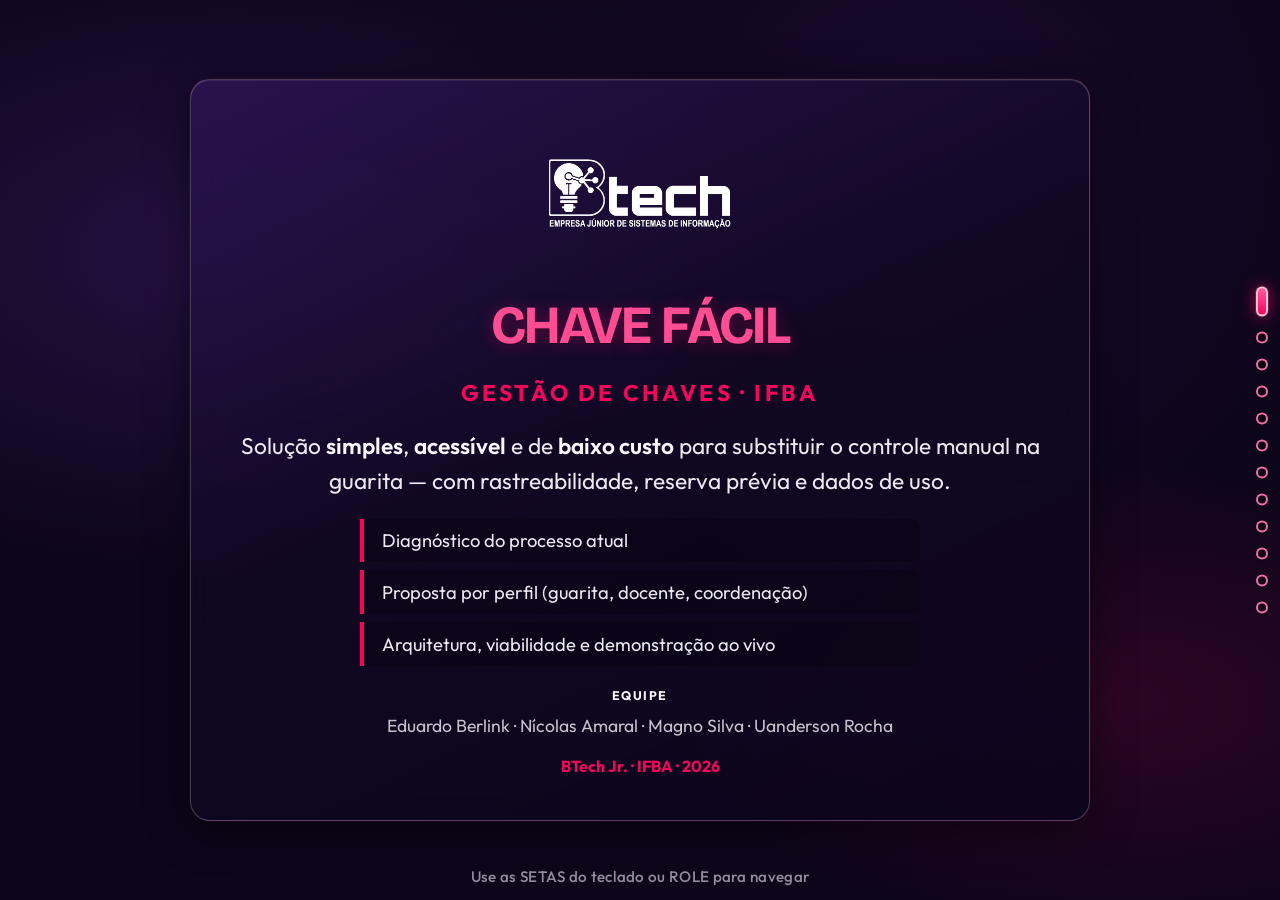
==== chave-facil.html @ 8fffbd40 "Add .gitignore, create chave-facil.html for key management presentation, and update index.html title" ====
<!DOCTYPE html>
<html lang="pt-BR">

<head>
    <meta charset="UTF-8">
    <meta name="viewport" content="width=device-width, initial-scale=1.0">
    <title>Chave Fácil | IFBA — Gestão de Chaves</title>
    <link rel="preconnect" href="https://fonts.googleapis.com">
    <link rel="preconnect" href="https://fonts.gstatic.com" crossorigin>
    <link
        href="https://fonts.googleapis.com/css2?family=Bricolage+Grotesque:wght@500;600;700;800&family=Outfit:wght@400;500;600;700&display=swap"
        rel="stylesheet">
    <link rel="stylesheet" href="styles.css">
</head>

<body class="deck-present">

    <div class="bg-glow"></div>

    <div class="nav-dots-main" id="mainNav" data-autodots="true"></div>

    <div class="main-slider" id="mainSlider">

        <!-- 1 CAPA -->
        <section class="main-slide active">
            <div class="content-box" style="text-align: center;">
                <img src="images/BTech_LOGOPNG.png" alt="BTech Jr.">
                <h1>Chave Fácil</h1>
                <p class="slide-lead"
                    style="font-weight: 700; letter-spacing: 0.14em; text-transform: uppercase; color: var(--primary); margin-top: 4px; margin-bottom: 18px;">
                    Gestão de Chaves · IFBA</p>
                <p class="slide-lead">Solução <strong>simples</strong>, <strong>acessível</strong> e de <strong>baixo
                        custo</strong> para substituir o controle manual na guarita — com rastreabilidade, reserva
                    prévia e dados de uso.</p>
                <ul class="campaign-pillars" style="max-width: 560px; margin-left: auto; margin-right: auto;">
                    <li>Diagnóstico do processo atual</li>
                    <li>Proposta por perfil (guarita, docente, coordenação)</li>
                    <li>Arquitetura, viabilidade e demonstração ao vivo</li>
                </ul>
                <div class="team-credits" style="max-width: 520px; margin: 20px auto 0;">
                    <strong>Equipe</strong>
                    Eduardo Berlink · Nícolas Amaral · Magno Silva · Uanderson Rocha
                </div>
                <div style="margin-top: 16px; color: var(--primary); font-weight: bold;">BTech Jr. · IFBA · 2026</div>
            </div>
        </section>

        <!-- 2 CENÁRIO -->
        <section class="main-slide">
            <div class="content-box content-box--wide">
                <h2>Cenário</h2>
                <p class="slide-lead" style="text-align: center;">O IFBA possui <strong>152 ambientes</strong> (102
                    salas de aula, 40 laboratórios, 10 salas de reunião). O controle de chaves é feito em
                    <strong>caderno na guarita</strong>.</p>
                <div class="grid-cards">
                    <div class="tech-card">
                        <span class="label">Na retirada</span>
                        <p>Nome, matrícula, sala, data/horário e assinatura.</p>
                    </div>
                    <div class="tech-card">
                        <span class="label">Na devolução</span>
                        <p>Registro manual do horário novamente.</p>
                    </div>
                    <div class="tech-card">
                        <span class="label">O que precisa resolver</span>
                        <p><strong>Rastreabilidade</strong> · <strong>visibilidade</strong> remota ·
                            <strong>reserva</strong> prévia · <strong>histórico</strong> de uso.</p>
                    </div>
                    <div class="tech-card">
                        <span class="label">Premissas do projeto</span>
                        <p>Baixo orçamento, tecnologia simples de manter e operação acessível para todos os perfis.</p>
                    </div>
                </div>
            </div>
        </section>

        <!-- 3 PERSONAS -->
        <section class="main-slide">
            <div class="content-box content-box--wide">
                <h2>Quem usa o processo hoje</h2>
                <p class="slide-lead" style="text-align: center;">A solução precisa funcionar na prática para cada
                    perfil de usuário.</p>
                <div class="grid-cards">
                    <div class="tech-card">
                        <span class="label">João · Porteiro (54)</span>
                        <p>Celular só para WhatsApp e funções simples. Troca de turno sem visão de quem retirou chave.
                            <strong>Interface tem que ser óbvia.</strong></p>
                    </div>
                    <div class="tech-card">
                        <span class="label">Ana · Professora (41)</span>
                        <p>Já perdeu aula por laboratório trancado. Não consegue ver disponibilidade nem quem está com a
                            sala.</p>
                    </div>
                    <div class="tech-card">
                        <span class="label">Lucas · Representante (22)</span>
                        <p>Reserva sala de reunião toda semana sem processo formal — depende de comunicação informal.
                        </p>
                    </div>
                    <div class="tech-card">
                        <span class="label">Maria · Coordenadora (48)</span>
                        <p>Reclamações de perda de chave e conflitos. Sem dados de demanda, ociosidade ou horários de
                            pico.</p>
                    </div>
                </div>
            </div>
        </section>

        <!-- 4 PROBLEMAS -->
        <section class="main-slide">
            <div class="content-box content-box--wide">
                <h2>Análise do problema</h2>
                <p class="slide-lead" style="text-align: center;">O controle manual gera falhas operacionais e impede
                    gestão baseada em dados.</p>
                <ul class="campaign-pillars">
                    <li><strong>Perda de informações</strong> e rasuras no caderno</li>
                    <li><strong>Dificuldade</strong> para localizar responsáveis</li>
                    <li><strong>Sem controle</strong> da disponibilidade das salas em tempo real</li>
                    <li><strong>Sem histórico</strong> organizado para auditoria ou coordenação</li>
                    <li>Impossível checar sala <strong>sem ir à guarita</strong></li>
                    <li>Sem visão de <strong>horários de maior demanda</strong> nem salas ociosas</li>
                </ul>
            </div>
        </section>

        <!-- 5 IMPEDIMENTOS + RESERVA -->
        <section class="main-slide">
            <div class="content-box content-box--wide">
                <h2>Impedimentos e regras de reserva</h2>
                <div class="grid-cards">
                    <div class="tech-card">
                        <span class="label">Impedimentos</span>
                        <p><strong>Porteiro:</strong> celular básico — evitar fluxo
                            complexo.<br><strong>Orçamento:</strong> solução de baixo custo (infraestrutura gratuita na
                            fase inicial).</p>
                    </div>
                    <div class="tech-card">
                        <span class="label">Na reserva, checar</span>
                        <p>Disponibilidade da sala no horário solicitado.</p>
                        <p>Com quem esteve a chave no <strong>último horário reservado</strong> naquela sala.</p>
                    </div>
                    <div class="tech-card">
                        <span class="label">Cadastro único</span>
                        <p>Nome + cargo (aluno, professor, coordenador, porteiro) + identificador: matrícula, SIAPE ou
                            CPF.</p>
                    </div>
                    <div class="tech-card">
                        <span class="label">Anti no-show</span>
                        <p>Tempo limite de atraso: reserva expira se a chave não for retirada no prazo.</p>
                    </div>
                </div>
            </div>
        </section>

        <!-- 6 FLUXOGRAMA ATUAL -->
        <section class="main-slide">
            <div class="content-box content-box--wide">
                <h2>Fluxograma — processo atual</h2>
                <p class="slide-lead" style="text-align: center;">Fluxo manual na guarita (caderno + assinatura).</p>
                <div class="flowchart-frame flowchart-scroll">
                    <img class="flowchart-img" src="images/fluxograma-atual.png"
                        alt="Fluxograma do processo atual de controle de chaves">
                </div>
            </div>
        </section>

        <!-- 7 PROPOSTA GERAL -->
        <section class="main-slide">
            <div class="content-box content-box--wide">
                <h2>Proposta de solução</h2>
                <p class="slide-lead" style="text-align: center;">Sistema web com telas separadas por perfil — na
                    guarita, fluxo de <strong>busca + toque</strong>, pensado para o dia a dia do porteiro.</p>
                <div class="script-list">
                    <div class="script-step"><strong>Porteiro</strong> Duas telas: “Chaves para entregar” e “Chaves para
                        receber”. Lista com sala · nome · identificador. Pesquisa, toque no nome, botão grande
                        <em>Entregar</em> ou <em>Receber</em> chave.</div>
                    <div class="script-step"><strong>Aluno / Professor</strong> Painel público (livre/ocupado) +
                        formulário de reserva (data, horário, sala).</div>
                    <div class="script-step"><strong>Coordenador</strong> Dashboard: demanda por sala, ociosidade,
                        histórico de reservas e horários de pico.</div>
                </div>
            </div>
        </section>

        <!-- 8 INTERFACES -->
        <section class="main-slide">
            <div class="content-box content-box--wide">
                <h2>Interfaces por perfil</h2>
                <div class="grid-cards">
                    <div class="tech-card">
                        <span class="label">Guarita</span>
                        <p>Fonte ampliada, botões grandes, mobile-first. Fluxo em 2 toques: buscar → confirmar
                            entrega/devolução.</p>
                    </div>
                    <div class="tech-card">
                        <span class="label">Docente / Aluno</span>
                        <p>Status da chave antes de ir ao campus. Reserva com validação de conflito de horário.</p>
                    </div>
                    <div class="tech-card">
                        <span class="label">Coordenação</span>
                        <p>Gráficos de salas mais demandadas, ociosas e janelas de maior uso — apoio à gestão de
                            espaços.</p>
                    </div>
                    <div class="tech-card">
                        <span class="label">Evoluções futuras</span>
                        <p>QR Code em cada porta com status da sala · alertas de devolução · painel em TV na guarita ·
                            relatórios exportáveis.</p>
                    </div>
                </div>
            </div>
        </section>

        <!-- 9 FLUXOGRAMA PROPOSTO -->
        <section class="main-slide">
            <div class="content-box content-box--wide">
                <h2>Fluxograma — processo proposto</h2>
                <p class="slide-lead" style="text-align: center;">Reserva → retirada na guarita → uso → devolução →
                    histórico e relatórios.</p>
                <div class="flowchart-frame flowchart-scroll">
                    <img class="flowchart-img" src="images/fluxograma-reserva.png"
                        alt="Fluxograma do fluxo de reserva e devolução de chaves">
                </div>
            </div>
        </section>

        <!-- 10 ADR -->
        <section class="main-slide">
            <div class="content-box content-box--wide">
                <h2>Decisões técnicas (ADR)</h2>
                <p class="slide-lead" style="text-align: center;">Tecnologias escolhidas <strong>para o
                        sistema</strong>: manutenção simples, baixo custo operacional e uma única aplicação para todos
                    os perfis.</p>
                <table class="stack-table">
                    <thead>
                        <tr>
                            <th>Camada</th>
                            <th>Tecnologia</th>
                            <th>Por quê</th>
                        </tr>
                    </thead>
                    <tbody>
                        <tr>
                            <td>App</td>
                            <td>Next.js 15 + React</td>
                            <td>Uma app: painel, guarita e dashboard</td>
                        </tr>
                        <tr>
                            <td>UI</td>
                            <td>Tailwind + shadcn</td>
                            <td>Mobile-first, botões grandes</td>
                        </tr>
                        <tr>
                            <td>Backend</td>
                            <td>Server Actions</td>
                            <td>Menos código que REST separada</td>
                        </tr>
                        <tr>
                            <td>Banco</td>
                            <td>PostgreSQL + Prisma</td>
                            <td>Reservas, histórico e SQL</td>
                        </tr>
                        <tr>
                            <td>Deploy</td>
                            <td>Vercel + Neon</td>
                            <td>Free tier no início</td>
                        </tr>
                    </tbody>
                </table>
                <h3 style="margin-top: 1rem;">Melhorias futuras sugeridas</h3>
                <ul class="campaign-pillars" style="margin-top: 8px;">
                    <li><strong>QR Code em cada porta</strong> — link direto para o status da chave daquela sala
                        (livre/ocupado)</li>
                    <li><strong>Notificações</strong> — lembrete de devolução e confirmação de reserva</li>
                    <li><strong>Painel na guarita</strong> — TV com visão geral das chaves em tempo real</li>
                    <li><strong>Integração institucional</strong> — login único (SSO) e exportação de relatórios</li>
                </ul>
            </div>
        </section>

        <!-- 11 VIABILIDADE + DEMONSTRAÇÃO -->
        <section class="main-slide">
            <div class="content-box content-box--wide content-box--viability">
                <h2>Viabilidade e demonstração</h2>
                <div class="viability-board">
                    <p class="slide-lead viability-board__subtitle">A proposta é viável na prática — e já existe um
                        <strong>protótipo funcional</strong> para comprovar isso ao vivo.</p>
                    <div class="viability-board__content">
                        <div class="viability-kpi-grid">
                            <div class="viability-kpi-grid__top">
                                <div class="tech-card">
                                    <span class="label">Técnica</span>
                                    <p><strong>Alta</strong> — stack web consolidada pela equipe.</p>
                                </div>
                                <div class="tech-card">
                                    <span class="label">Econômica</span>
                                    <p><strong>Alta</strong> — R$ 0 na fase inicial (hospedagem gratuita).</p>
                                </div>
                                <div class="tech-card">
                                    <span class="label">Operacional</span>
                                    <p><strong>Média</strong> — treinamento do porteiro em 1–2 horas.</p>
                                </div>
                            </div>
                            <div class="tech-card tech-card--full">
                                <span class="label">Prazo de implantação</span>
                                <p><strong>3–4 semanas</strong> para o sistema completo. Piloto em 6 salas, depois
                                    expansão para 152.</p>
                            </div>
                        </div>
                        <p class="slide-lead viability-board__usage">Uso estimado no campus: ~500–2.000 acessos/dia ·
                            pico de 30–80 pessoas entre aulas. Infraestrutura gratuita tende a atender o campus por
                            <strong>6–18 meses</strong> antes de qualquer custo.</p>
                    </div>
                    <div class="viability-board__qr">
                        <p class="viability-board__qr-label">Experimente agora</p>
                        <a class="qr-card qr-card--compact" href="https://chave-facil.vercel.app/" target="_blank"
                            rel="noopener noreferrer" aria-label="Abrir chave-facil.vercel.app">
                            <img src="images/qrcode_chave-facil.vercel.app.png" alt="QR Code chave-facil.vercel.app">
                            <p>chave-facil.vercel.app</p>
                        </a>
                    </div>
                    <div class="viability-board__mvp" aria-label="Demonstração do protótipo no celular">
                        <div class="iphone-16 iphone-16--viability">
                            <div class="iphone-16__screen">
                                <video class="mvp-video" src="images/preview_mvp.mp4" autoplay muted loop playsinline
                                    preload="auto" aria-label="Preview do sistema Chave Fácil"></video>
                            </div>
                        </div>
                    </div>
                </div>
            </div>
        </section>

        <!-- 12 FECHAMENTO -->
        <section class="main-slide">
            <div class="content-box content-box--wide" style="text-align: center;">
                <h2>Conclusão</h2>
                <p class="slide-lead" style="max-width: 720px; margin-left: auto; margin-right: auto;">O <strong>Chave
                        Fácil</strong> substitui o caderno por um fluxo digital simples: o porteiro opera em segundos,
                    docentes reservam com antecedência e a coordenação passa a decidir com dados — sem depender de
                    processos manuais.</p>
                <div class="grid-cards" style="margin-top: 8px; text-align: left;">
                    <div class="tech-card">
                        <span class="label">Resultado esperado</span>
                        <p>Rastreabilidade total das chaves · consulta remota de disponibilidade · menos conflitos de
                            uso · histórico para gestão de espaços · redução de perdas e atrasos em aulas.</p>
                    </div>
                    <div class="tech-card">
                        <span class="label">Próximos passos</span>
                        <p>Expiração automática de reservas atrasadas · cadastro das 152 salas · piloto em 6 ambientes ·
                            notificações e QR nas portas (fase 2).</p>
                    </div>
                </div>
                <div class="thanks-block">
                    <p>Obrigado pela atenção!</p>
                </div>
                <div class="team-credits" style="margin-top: 1rem;">
                    <strong>Equipe BTech Jr.</strong>
                    Eduardo Berlink · Nícolas Amaral · Magno Silva · Uanderson Rocha
                </div>
                <div style="margin-top: 24px;">
                    <button type="button" class="btn-primary" onclick="goToMainSlide(0)">Voltar ao início</button>
                </div>
            </div>
        </section>

    </div>

    <div class="hint">Use as SETAS do teclado ou ROLE para navegar</div>

    <script src="main.js" defer></script>
</body>

</html>
---- styles.css ----
:root {
  --primary: #f2075d;
  --secondary: #bf0449;
  --dark-deep: #0d051a;
  --dark-surface: #230e40;
  --white: #ffffff;
  --gray: #262626;
  --accent-glow: rgba(242, 7, 93, 0.45);
  --heading-color: #ff4d94;
  --text-bright: #faf7ff;
  --text-body: rgba(250, 247, 255, 0.94);
  --text-muted: rgba(250, 247, 255, 0.78);
  --text-dim: rgba(230, 224, 245, 0.62);
  --border-subtle: rgba(255, 255, 255, 0.14);
  --border-strong: rgba(255, 255, 255, 0.22);
  --border-accent: rgba(242, 7, 93, 0.55);
  --surface-panel: rgba(18, 8, 36, 0.78);
  --surface-card: rgba(10, 4, 22, 0.58);
  --font-display: "Bricolage Grotesque", system-ui, sans-serif;
  --font-body: "Outfit", system-ui, sans-serif;
  --font-ui: system-ui, -apple-system, "Segoe UI", Roboto, sans-serif;
}

* {
  margin: 0;
  padding: 0;
  box-sizing: border-box;
}

html {
  height: 100%;
  overflow: hidden;
  -webkit-text-size-adjust: 100%;
  text-size-adjust: 100%;
}

body {
  font-family: var(--font-body);
  font-weight: 400;
  font-feature-settings:
    "kern" 1,
    "liga" 1;
  background-color: var(--dark-deep);
  color: var(--text-body);
  overflow: hidden;
  height: 100%;
  min-height: 100vh;
  min-height: 100dvh;
  overscroll-behavior-x: none;
}

/* --- Background Animado --- */
.bg-glow {
  position: fixed;
  top: 0;
  left: 0;
  width: 100%;
  height: 100%;
  background:
    radial-gradient(
      ellipse 90% 70% at 18% 28%,
      rgba(55, 26, 98, 0.55) 0%,
      transparent 52%
    ),
    radial-gradient(
      ellipse 75% 55% at 88% 78%,
      rgba(242, 7, 93, 0.14) 0%,
      transparent 48%
    ),
    radial-gradient(
      circle at 72% 18%,
      rgba(35, 14, 64, 0.5) 0%,
      transparent 38%
    ),
    var(--dark-deep);
  z-index: -1;
}

/* --- Estrutura do Slider Principal --- */
.main-slider {
  min-height: 100vh;
  min-height: 100dvh;
  height: auto;
  width: 100%;
  display: flex;
  align-items: stretch;
  transition: transform 0.8s cubic-bezier(0.85, 0, 0.15, 1);
  overscroll-behavior-x: contain;
}

.main-slide {
  flex: 0 0 100%;
  width: 100%;
  min-width: 100%;
  min-height: 100vh;
  min-height: 100dvh;
  max-height: 100vh;
  max-height: 100dvh;
  display: flex;
  align-items: flex-start;
  justify-content: center;
  padding: clamp(12px, 3.5vw, 40px);
  padding-top: max(clamp(12px, 3.5vw, 40px), env(safe-area-inset-top, 0px));
  padding-bottom: max(
    clamp(12px, 3.5vw, 40px),
    env(safe-area-inset-bottom, 0px)
  );
  padding-right: max(clamp(12px, 3.5vw, 40px), env(safe-area-inset-right, 0px));
  padding-left: max(clamp(12px, 3.5vw, 40px), env(safe-area-inset-left, 0px));
  position: relative;
  overflow-x: hidden;
  overflow-y: auto;
  -webkit-overflow-scrolling: touch;
}

/* --- Navegação (dots) --- */
.nav-dots-main {
  position: fixed;
  right: max(12px, env(safe-area-inset-right, 0px));
  top: 50%;
  transform: translateY(-50%);
  display: flex;
  flex-direction: column;
  gap: 15px;
  z-index: 100;
  pointer-events: none;
}

.nav-dots-main .dot-main {
  pointer-events: auto;
}

.dot-main {
  width: 12px;
  height: 12px;
  border: 2px solid rgba(255, 119, 176, 0.95);
  background: rgba(0, 0, 0, 0.35);
  border-radius: 50%;
  cursor: pointer;
  transition:
    transform 0.3s cubic-bezier(0.22, 1, 0.36, 1),
    box-shadow 0.3s ease,
    background 0.3s ease,
    border-color 0.3s ease,
    height 0.3s ease,
    border-radius 0.3s ease;
  box-shadow: 0 0 0 1px rgba(0, 0, 0, 0.4);
}

.dot-main:hover {
  transform: scale(1.2);
  border-color: rgba(255, 200, 220, 1);
  box-shadow: 0 0 14px rgba(242, 7, 93, 0.45);
}

.dot-main.active {
  background: linear-gradient(180deg, #ff5a9e 0%, var(--primary) 100%);
  border-color: rgba(255, 200, 220, 0.95);
  box-shadow:
    0 0 16px rgba(242, 7, 93, 0.75),
    0 0 0 1px rgba(255, 255, 255, 0.15);
  height: 30px;
  border-radius: 10px;
}

/* --- Estilização de Conteúdo --- */
.content-box {
  margin: auto;
  background: linear-gradient(
    155deg,
    rgba(42, 20, 82, 0.88) 0%,
    var(--surface-panel) 45%,
    rgba(12, 5, 28, 0.9) 100%
  );
  backdrop-filter: blur(14px);
  -webkit-backdrop-filter: blur(14px);
  padding: clamp(18px, 4vw, 40px);
  border-radius: clamp(14px, 2.5vw, 20px);
  border: 1px solid var(--border-strong);
  box-shadow:
    0 8px 40px rgba(0, 0, 0, 0.5),
    inset 0 1px 0 rgba(255, 255, 255, 0.08),
    0 0 0 1px rgba(242, 7, 93, 0.12);
  max-width: min(900px, 100%);
  width: 100%;
  min-width: 0;
  opacity: 0;
  transform: translateY(30px);
  transition:
    opacity 0.6s 0.35s ease-out,
    transform 0.65s 0.35s cubic-bezier(0.22, 1, 0.36, 1),
    box-shadow 0.3s ease,
    border-color 0.3s ease;
}

.main-slide.active .content-box:hover {
  border-color: rgba(255, 255, 255, 0.28);
  box-shadow:
    0 12px 48px rgba(0, 0, 0, 0.55),
    inset 0 1px 0 rgba(255, 255, 255, 0.1),
    0 0 0 1px rgba(242, 7, 93, 0.22);
}

.main-slide.active .content-box {
  opacity: 1;
  transform: translateY(0);
}

/* --- Animações: entrada ao ativar o slide + vida nos hovers --- */
@keyframes revealUp {
  from {
    opacity: 0;
    transform: translateY(18px);
  }
  to {
    opacity: 1;
    transform: translateY(0);
  }
}

@keyframes revealTitle {
  from {
    opacity: 0;
    transform: translateY(14px) scale(0.98);
  }
  to {
    opacity: 1;
    transform: translateY(0) scale(1);
  }
}

@keyframes revealPop {
  from {
    opacity: 0;
    transform: translateY(20px) scale(0.94);
  }
  to {
    opacity: 1;
    transform: translateY(0) scale(1);
  }
}

.main-slide.active .content-box > h1,
.main-slide.active .content-box > h2 {
  animation: revealTitle 0.65s cubic-bezier(0.22, 1, 0.36, 1) both;
  animation-delay: 0.06s;
}

.main-slide.active .content-box > p,
.main-slide.active .content-box > ul {
  animation: revealUp 0.58s cubic-bezier(0.22, 1, 0.36, 1) both;
}

.content-box > img:first-child {
  max-width: min(250px, 78vw);
  width: 100%;
  height: auto;
  display: block;
  margin-left: auto;
  margin-right: auto;
  margin-bottom: clamp(16px, 4vw, 30px);
}

.main-slide.active .content-box > img:first-child {
  animation: revealPop 0.72s cubic-bezier(0.22, 1, 0.36, 1) both;
  animation-delay: 0.04s;
}

.main-slide.active .content-box > *:nth-child(1):not(h1):not(h2):not(img) {
  animation-delay: 0.1s;
}
.main-slide.active .content-box > *:nth-child(2):not(h1):not(h2):not(img) {
  animation-delay: 0.16s;
}
.main-slide.active .content-box > *:nth-child(3):not(h1):not(h2):not(img) {
  animation-delay: 0.22s;
}
.main-slide.active .content-box > *:nth-child(4) {
  animation-delay: 0.28s;
}
.main-slide.active .content-box > *:nth-child(5) {
  animation-delay: 0.34s;
}
.main-slide.active .content-box > *:nth-child(6) {
  animation-delay: 0.4s;
}
.main-slide.active .content-box > *:nth-child(7) {
  animation-delay: 0.46s;
}
.main-slide.active .content-box > *:nth-child(8) {
  animation-delay: 0.52s;
}

.main-slide.active .content-box > h3 {
  animation: revealUp 0.52s cubic-bezier(0.22, 1, 0.36, 1) both;
  animation-delay: 0.36s;
}

.main-slide.active .grid-cards .tech-card,
.main-slide.active .meta-kpi-row .tech-card {
  animation: revealUp 0.52s cubic-bezier(0.22, 1, 0.36, 1) both;
}

.main-slide.active .grid-cards .tech-card:nth-child(1),
.main-slide.active .meta-kpi-row .tech-card:nth-child(1) {
  animation-delay: 0.2s;
}
.main-slide.active .grid-cards .tech-card:nth-child(2),
.main-slide.active .meta-kpi-row .tech-card:nth-child(2) {
  animation-delay: 0.26s;
}
.main-slide.active .grid-cards .tech-card:nth-child(3),
.main-slide.active .meta-kpi-row .tech-card:nth-child(3) {
  animation-delay: 0.32s;
}
.main-slide.active .grid-cards .tech-card:nth-child(4),
.main-slide.active .meta-kpi-row .tech-card:nth-child(4) {
  animation-delay: 0.38s;
}
.main-slide.active .grid-cards .tech-card:nth-child(5),
.main-slide.active .meta-kpi-row .tech-card:nth-child(5) {
  animation-delay: 0.44s;
}
.main-slide.active .grid-cards .tech-card:nth-child(6),
.main-slide.active .meta-kpi-row .tech-card:nth-child(6) {
  animation-delay: 0.5s;
}

.main-slide.active .ab-grid .ab-box {
  animation: revealUp 0.52s cubic-bezier(0.22, 1, 0.36, 1) both;
}

.main-slide.active .ab-grid .ab-box:nth-child(1) {
  animation-delay: 0.24s;
}
.main-slide.active .ab-grid .ab-box:nth-child(2) {
  animation-delay: 0.32s;
}

.main-slide.active .script-list .script-step {
  animation: revealUp 0.48s cubic-bezier(0.22, 1, 0.36, 1) both;
}

.main-slide.active .script-list .script-step:nth-child(1) {
  animation-delay: 0.18s;
}
.main-slide.active .script-list .script-step:nth-child(2) {
  animation-delay: 0.24s;
}
.main-slide.active .script-list .script-step:nth-child(3) {
  animation-delay: 0.3s;
}
.main-slide.active .script-list .script-step:nth-child(4) {
  animation-delay: 0.36s;
}
.main-slide.active .script-list .script-step:nth-child(5) {
  animation-delay: 0.42s;
}
.main-slide.active .script-list .script-step:nth-child(6) {
  animation-delay: 0.48s;
}
.main-slide.active .script-list .script-step:nth-child(7) {
  animation-delay: 0.54s;
}
.main-slide.active .script-list .script-step:nth-child(8) {
  animation-delay: 0.6s;
}
.main-slide.active .script-list .script-step:nth-child(9) {
  animation-delay: 0.66s;
}
.main-slide.active .script-list .script-step:nth-child(10) {
  animation-delay: 0.72s;
}

.main-slide.active .campaign-pillars li {
  animation: revealUp 0.5s cubic-bezier(0.22, 1, 0.36, 1) both;
}

.main-slide.active .campaign-pillars li:nth-child(1) {
  animation-delay: 0.14s;
}
.main-slide.active .campaign-pillars li:nth-child(2) {
  animation-delay: 0.2s;
}
.main-slide.active .campaign-pillars li:nth-child(3) {
  animation-delay: 0.26s;
}
.main-slide.active .campaign-pillars li:nth-child(4) {
  animation-delay: 0.32s;
}

.main-slide.active .slide-split__text > * {
  animation: revealUp 0.52s cubic-bezier(0.22, 1, 0.36, 1) both;
}

.main-slide.active .slide-split__text > *:nth-child(1) {
  animation-delay: 0.12s;
}
.main-slide.active .slide-split__text > *:nth-child(2) {
  animation-delay: 0.18s;
}
.main-slide.active .slide-split__text > *:nth-child(3) {
  animation-delay: 0.24s;
}
.main-slide.active .slide-split__text > *:nth-child(4) {
  animation-delay: 0.3s;
}
.main-slide.active .slide-split__text > *:nth-child(5) {
  animation-delay: 0.36s;
}

.main-slide.active .slide-split__mock .insta-container {
  animation: revealPop 0.75s cubic-bezier(0.22, 1, 0.36, 1) both;
  animation-delay: 0.2s;
}

.main-slide.active .btn-primary {
  animation: revealUp 0.55s cubic-bezier(0.22, 1, 0.36, 1) both;
  animation-delay: 0.35s;
}

h1,
h2 {
  font-family: var(--font-display);
  font-weight: 700;
  color: var(--heading-color);
  text-transform: uppercase;
  margin-bottom: 20px;
  font-size: clamp(1.65rem, 4vw, 2.45rem);
  letter-spacing: -0.03em;
  line-height: 1.12;
  text-shadow:
    0 2px 16px rgba(242, 7, 93, 0.35),
    0 1px 0 rgba(0, 0, 0, 0.45);
}

h3 {
  font-family: var(--font-body);
  color: var(--text-bright);
  font-size: clamp(0.95rem, 2.6vw, 1.05rem);
  font-weight: 600;
  margin: 1rem 0 0.5rem;
  text-transform: none;
  letter-spacing: 0.01em;
}

.content-box--wide {
  max-width: min(1100px, 100%);
}

.slide-lead {
  font-size: clamp(0.9rem, 2.8vw, 1.05rem);
  line-height: 1.55;
  color: var(--text-body);
  margin-bottom: 1rem;
}

.slide-lead strong {
  color: var(--text-bright);
  font-weight: 600;
}

.campaign-pillars {
  list-style: none;
  margin-top: 1.25rem;
  text-align: left;
}

.campaign-pillars li {
  padding: 0.5rem 0 0.5rem 1rem;
  border-left: 4px solid var(--primary);
  margin-bottom: 0.5rem;
  font-size: 0.95rem;
  color: var(--text-body);
  background: rgba(0, 0, 0, 0.2);
  border-radius: 0 8px 8px 0;
  transition:
    transform 0.3s cubic-bezier(0.22, 1, 0.36, 1),
    padding-left 0.3s ease,
    background 0.3s ease,
    box-shadow 0.3s ease;
}

.campaign-pillars li:hover {
  transform: translateX(6px);
  padding-left: 1.15rem;
  background: rgba(242, 7, 93, 0.12);
  box-shadow: 0 4px 18px rgba(0, 0, 0, 0.25);
}

.slide-split {
  display: flex;
  align-items: flex-start;
  gap: 32px;
  flex-wrap: wrap;
  justify-content: center;
}

.slide-split__text {
  flex: 1 1 280px;
  min-width: 0;
  text-align: left;
}

.slide-split__mock {
  flex: 0 0 auto;
}

.caption-scroll {
  max-height: min(42vh, 360px);
  max-height: min(42dvh, 360px);
  overflow-y: auto;
  padding: 16px 18px;
  margin-top: 12px;
  background: rgba(6, 2, 16, 0.72);
  border-radius: 12px;
  border: 1px solid var(--border-strong);
  font-size: 0.88rem;
  line-height: 1.55;
  color: var(--text-bright);
  box-shadow: inset 0 0 0 1px rgba(242, 7, 93, 0.1);
  transition:
    border-color 0.3s ease,
    box-shadow 0.3s ease,
    background 0.3s ease;
}

.caption-scroll:hover {
  border-color: rgba(242, 7, 93, 0.4);
  box-shadow:
    inset 0 0 0 1px rgba(242, 7, 93, 0.2),
    0 0 24px rgba(242, 7, 93, 0.12);
  background: rgba(8, 3, 22, 0.82);
}

.caption-scroll p {
  margin-bottom: 0.75rem;
}

.caption-scroll p:last-child {
  margin-bottom: 0;
}

.hashtags {
  display: flex;
  flex-wrap: wrap;
  gap: 6px;
  margin-top: 12px;
}

.hashtag {
  font-size: 0.72rem;
  font-weight: 600;
  padding: 5px 9px;
  border-radius: 6px;
  background: rgba(242, 7, 93, 0.28);
  color: #ffb8d9;
  border: 1px solid rgba(242, 7, 93, 0.45);
  transition:
    transform 0.3s cubic-bezier(0.22, 1, 0.36, 1),
    background 0.3s ease,
    border-color 0.3s ease,
    box-shadow 0.3s ease;
}

.hashtag:hover {
  transform: translateY(-2px) scale(1.04);
  background: rgba(242, 7, 93, 0.42);
  border-color: rgba(255, 160, 200, 0.75);
  box-shadow: 0 4px 14px rgba(242, 7, 93, 0.25);
}

.script-list {
  text-align: left;
  margin-top: 12px;
}

.script-step {
  margin-bottom: 14px;
  padding: 10px 12px 10px 14px;
  border-left: 4px solid var(--primary);
  font-size: clamp(0.82rem, 2.4vw, 0.92rem);
  line-height: 1.5;
  color: var(--text-body);
  background: rgba(0, 0, 0, 0.22);
  border-radius: 0 10px 10px 0;
  transition:
    transform 0.3s cubic-bezier(0.22, 1, 0.36, 1),
    border-left-width 0.3s ease,
    box-shadow 0.3s ease,
    background 0.3s ease;
}

.script-step:hover {
  transform: translateX(4px);
  border-left-width: 5px;
  background: rgba(242, 7, 93, 0.1);
  box-shadow: -4px 0 20px rgba(242, 7, 93, 0.12);
}

.script-step strong {
  font-family: var(--font-display);
  display: block;
  margin-bottom: 4px;
  font-size: 0.78rem;
  font-weight: 700;
  text-transform: uppercase;
  letter-spacing: 0.06em;
  color: var(--heading-color);
}

.link-ref__list {
  display: flex;
  flex-wrap: wrap;
  gap: 6px;
}

.link-ref {
  color: var(--text-muted);
  transition:
    color 0.3s ease,
    text-decoration-color 0.3s ease;
  font-size: 0.8rem;
  word-break: break-all;
}

.link-ref:hover {
  color: var(--text-bright);
  text-decoration: underline;
  text-decoration-color: rgba(242, 7, 93, 0.65);
  text-underline-offset: 3px;
}

.meta-kpi-row {
  display: grid;
  grid-template-columns: repeat(auto-fit, minmax(200px, 1fr));
  gap: 14px;
  margin-top: 14px;
}

.ab-grid {
  display: grid;
  grid-template-columns: 1fr 1fr;
  gap: 16px;
  margin-top: 16px;
}

@media (max-width: 720px) {
  .ab-grid {
    grid-template-columns: 1fr;
  }
}

.ab-box {
  padding: 16px;
  border-radius: 12px;
  background: var(--surface-card);
  border: 1px solid var(--border-strong);
  font-size: 0.88rem;
  line-height: 1.5;
  text-align: left;
  color: var(--text-body);
  box-shadow: inset 0 1px 0 rgba(255, 255, 255, 0.05);
  transition:
    transform 0.3s cubic-bezier(0.22, 1, 0.36, 1),
    box-shadow 0.3s ease,
    border-color 0.3s ease;
}

.ab-box:hover {
  transform: translateY(-4px);
  border-color: rgba(242, 7, 93, 0.45);
  box-shadow:
    inset 0 1px 0 rgba(255, 255, 255, 0.08),
    0 10px 28px rgba(0, 0, 0, 0.35),
    0 0 0 1px rgba(242, 7, 93, 0.2);
}

.ab-box h3 {
  margin-top: 0;
  color: var(--heading-color);
  font-family: var(--font-display);
  font-weight: 700;
  font-size: 0.95rem;
  text-transform: uppercase;
  letter-spacing: 0.04em;
  text-shadow: 0 1px 8px rgba(242, 7, 93, 0.3);
}

.btn-primary {
  padding: 15px 30px;
  background: linear-gradient(
    180deg,
    #ff5a9e 0%,
    var(--primary) 55%,
    var(--secondary) 100%
  );
  border: 1px solid rgba(255, 180, 210, 0.55);
  color: var(--text-bright);
  border-radius: 50px;
  cursor: pointer;
  font-family: var(--font-display);
  font-weight: 700;
  font-size: 0.95rem;
  letter-spacing: 0.06em;
  text-transform: uppercase;
  box-shadow: 0 4px 20px rgba(242, 7, 93, 0.45);
  transition:
    transform 0.3s cubic-bezier(0.22, 1, 0.36, 1),
    filter 0.3s ease,
    box-shadow 0.3s ease;
}

.btn-primary:hover {
  filter: brightness(1.1);
  box-shadow: 0 6px 28px rgba(242, 7, 93, 0.55);
  transform: translateY(-3px) scale(1.02);
}

.btn-primary:active {
  transform: translateY(-1px) scale(0.99);
}

/* --- Mockup Instagram Melhorado --- */
.insta-container {
  width: min(320px, calc(100vw - 2 * clamp(12px, 3.5vw, 40px) - 24px));
  max-width: 100%;
  background: #fff;
  border-radius: 12px;
  overflow: hidden;
  color: #000;
  font-family: var(--font-ui);
  box-shadow: 0 25px 50px rgba(0, 0, 0, 0.5);
  margin: 0 auto;
  transition:
    transform 0.3s cubic-bezier(0.22, 1, 0.36, 1),
    box-shadow 0.3s ease;
}

.insta-container:hover {
  transform: translateY(-6px) scale(1.02);
  box-shadow:
    0 32px 56px rgba(0, 0, 0, 0.55),
    0 0 0 1px rgba(242, 7, 93, 0.2),
    0 0 40px rgba(242, 7, 93, 0.15);
}

.insta-header {
  padding: 10px;
  display: flex;
  align-items: center;
  font-weight: 700;
  font-size: 0.9rem;
}

.insta-avatar {
  width: 32px;
  height: 32px;
  background: #000;
  border-radius: 50%;
  margin-right: 10px;
  overflow: hidden;
  display: flex;
  align-items: center;
  justify-content: center;
}

.insta-avatar__image {
  width: 100%;
}

.insta-carousel {
  position: relative;
  width: 100%;
  aspect-ratio: 1/1;
  overflow: hidden;
  touch-action: none;
  cursor: grab;
  user-select: none;
  -webkit-user-drag: none;
}

.insta-carousel:active {
  cursor: grabbing;
}

.insta-slides {
  display: flex;
  height: 100%;
  transition: transform 0.3s ease;
}

.insta-slides.is-dragging {
  transition: none;
}

.insta-slide {
  min-width: 100%;
  height: 100%;
  background: #f0f0f0;
  display: flex;
  align-items: center;
  justify-content: center;
  font-size: 0.8rem;
  text-align: center;
  padding: 20px 5px;
}

.insta-slide__image {
  width: 100%;
  filter: brightness(2);
}

.insta-dots {
  display: flex;
  justify-content: center;
  gap: 5px;
  padding: 0 0 5px;
  background: #fff;
}

.insta-dot {
  width: 6px;
  height: 6px;
  background: #ccc;
  border-radius: 50%;
  transition:
    transform 0.3s ease,
    background 0.3s ease,
    box-shadow 0.3s ease;
  cursor: pointer;
}

.insta-dot:hover {
  transform: scale(1.35);
  background: #aaa;
  box-shadow: 0 0 0 2px rgba(0, 149, 246, 0.35);
}

.insta-dot.active {
  background: #0095f6;
}

.insta-footer {
  padding: 10px;
  font-size: 0.85rem;
}

.btn-read-more {
  color: #8e8e8e;
  cursor: pointer;
  font-weight: 500;
  border: none;
  background: none;
  transition:
    color 0.3s ease,
    transform 0.3s ease;
}

.btn-read-more:hover {
  color: #0095f6;
  transform: translateX(2px);
}

/* --- Grid de Cards --- */
.grid-cards {
  display: grid;
  grid-template-columns: repeat(2, 1fr);
  gap: clamp(12px, 2.5vw, 20px);
  margin-top: clamp(12px, 2vw, 20px);
}

.tech-card {
  background: var(--surface-card);
  padding: clamp(14px, 3vw, 20px);
  border-radius: 12px;
  border: 1px solid var(--border-subtle);
  border-left: 4px solid var(--primary);
  box-shadow: inset 0 1px 0 rgba(255, 255, 255, 0.04);
  transition:
    transform 0.3s cubic-bezier(0.22, 1, 0.36, 1),
    box-shadow 0.3s ease,
    border-color 0.3s ease,
    background 0.3s ease;
}

.tech-card:hover {
  transform: translateY(-5px);
  border-color: rgba(255, 255, 255, 0.2);
  background: rgba(16, 8, 36, 0.72);
  box-shadow:
    inset 0 1px 0 rgba(255, 255, 255, 0.07),
    0 14px 32px rgba(0, 0, 0, 0.38),
    0 0 0 1px rgba(242, 7, 93, 0.25);
}

.tech-card .label {
  display: block;
  margin-bottom: 0.45rem;
}

.tech-card p {
  color: var(--text-body);
  margin: 0;
}

.tech-card p:not(:last-child) {
  margin-bottom: 0.35rem;
}

.tech-card strong {
  color: var(--text-bright);
  font-weight: 600;
}

.label {
  font-family: var(--font-display);
  color: #ffb3d6;
  font-weight: 600;
  font-size: 0.72rem;
  text-transform: uppercase;
  letter-spacing: 0.1em;
}

/* --- Botões de Navegação Teclado --- */
.hint {
  position: fixed;
  bottom: max(12px, env(safe-area-inset-bottom, 0px));
  left: 50%;
  transform: translateX(-50%);
  max-width: calc(100vw - 24px);
  padding: 0 8px;
  text-align: center;
  font-family: var(--font-body);
  font-size: clamp(0.68rem, 2.4vw, 0.8rem);
  font-weight: 500;
  letter-spacing: 0.02em;
  color: var(--text-dim);
  transition:
    color 0.3s ease,
    opacity 0.3s ease;
  z-index: 90;
  line-height: 1.35;
}

.hint:hover {
  color: var(--text-muted);
}

/* --- Responsivo: tablets e celulares --- */
@media (max-width: 960px) {
  .grid-cards {
    grid-template-columns: 1fr;
  }

  .slide-split {
    gap: clamp(16px, 4vw, 32px);
  }

  .slide-split__text {
    flex: 1 1 100%;
  }

  .slide-split__mock {
    width: 100%;
    display: flex;
    justify-content: center;
  }
}

@media (max-width: 640px) {
  .main-slide {
    padding-bottom: max(48px, calc(env(safe-area-inset-bottom, 0px) + 40px));
  }

  .nav-dots-main {
    right: auto;
    left: 50%;
    top: auto;
    bottom: max(10px, env(safe-area-inset-bottom, 0px));
    transform: translateX(-50%);
    flex-direction: row;
    flex-wrap: wrap;
    justify-content: center;
    align-items: center;
    gap: 8px 10px;
    max-width: calc(100vw - 20px);
    row-gap: 8px;
  }

  .dot-main {
    width: 11px;
    height: 11px;
  }

  .dot-main.active {
    width: 26px;
    height: 11px;
    border-radius: 999px;
  }

  .hint {
    bottom: auto;
    top: max(6px, env(safe-area-inset-top, 0px));
  }

  .meta-kpi-row {
    grid-template-columns: 1fr;
  }

  .btn-primary {
    width: 100%;
    max-width: 100%;
    padding-left: 20px;
    padding-right: 20px;
  }
}

@media (max-width: 380px) {
  h1,
  h2 {
    font-size: clamp(1.35rem, 6.5vw, 2.45rem);
  }

  .campaign-pillars li {
    font-size: 0.88rem;
  }
}

@media (hover: none), (pointer: coarse) {
  .insta-container:hover {
    transform: none;
  }
}

/* --- Apresentação em sala (Chave Fácil) — tipografia ampliada --- */
body.deck-present {
  --present-scale: 1.35;
}

body.deck-present .content-box {
  padding: clamp(22px, 4.5vw, 44px);
}

body.deck-present .hint {
  font-size: clamp(0.78rem, 2.2vw, 0.95rem);
}

body.deck-present h1,
body.deck-present h2 {
  font-size: clamp(2.15rem, 5.8vw, 3.35rem);
}

body.deck-present h3 {
  font-size: clamp(1.1rem, 3vw, 1.35rem);
}

body.deck-present .slide-lead {
  font-size: clamp(1.15rem, 3.5vw, 1.42rem);
  line-height: 1.55;
}

body.deck-present .campaign-pillars li {
  font-size: clamp(1rem, 2.8vw, 1.15rem);
  padding: 0.65rem 0 0.65rem 1.1rem;
}

body.deck-present .tech-card p {
  font-size: clamp(0.95rem, 2.6vw, 1.08rem);
  line-height: 1.5;
}

body.deck-present .label {
  font-size: 0.82rem;
}

body.deck-present .script-step {
  font-size: clamp(0.95rem, 2.6vw, 1.08rem);
  padding: 12px 14px 12px 16px;
}

body.deck-present .stack-table {
  font-size: clamp(0.92rem, 2.5vw, 1.05rem);
}

body.deck-present .stack-table th {
  font-size: 0.82rem;
}

body.deck-present .team-credits {
  margin-top: 1.25rem;
  font-size: clamp(0.95rem, 2.6vw, 1.1rem);
  color: var(--text-muted);
  line-height: 1.6;
}

body.deck-present .team-credits strong {
  color: var(--text-bright);
  display: block;
  margin-bottom: 0.35rem;
  font-size: 0.78rem;
  letter-spacing: 0.12em;
  text-transform: uppercase;
}

/* Viabilidade: título em cima | esquerda: subtítulo + conteúdo + QR | direita: MVP em altura total */
body.deck-present .content-box--viability {
  max-width: min(980px, 96%);
  padding: clamp(16px, 3vw, 28px);
}

body.deck-present .content-box--viability > h2 {
  margin-bottom: 12px;
}

body.deck-present .viability-board {
  display: grid;
  grid-template-columns: 1fr minmax(180px, 220px);
  grid-template-rows: auto auto auto;
  gap: clamp(10px, 2vw, 14px) clamp(16px, 3vw, 24px);
  align-items: start;
  margin-top: 8px;
}

body.deck-present .viability-kpi-grid {
  display: flex;
  flex-direction: column;
  gap: 10px;
}

body.deck-present .viability-kpi-grid__top {
  display: grid;
  grid-template-columns: repeat(3, 1fr);
  gap: 10px;
}

body.deck-present .viability-board .tech-card {
  padding: clamp(10px, 2vw, 14px);
}

body.deck-present .tech-card--full {
  width: 100%;
}

body.deck-present .viability-board__subtitle {
  grid-column: 1;
  grid-row: 1;
  margin: 0;
  text-align: left;
}

body.deck-present .viability-board__content {
  grid-column: 1;
  grid-row: 2;
}

body.deck-present .viability-board__usage {
  margin: 8px 0 0;
  font-size: clamp(0.9rem, 2.4vw, 1.02rem);
  line-height: 1.45;
}

body.deck-present .viability-board__qr {
  grid-column: 1;
  grid-row: 3;
  display: flex;
  flex-wrap: wrap;
  align-items: center;
  gap: 14px 20px;
}

body.deck-present .viability-board__qr-label {
  margin: 0;
  font-weight: 600;
  font-size: clamp(1rem, 2.6vw, 1.15rem);
  flex: 0 0 auto;
}

body.deck-present .viability-board__mvp {
  grid-column: 2;
  grid-row: 1 / -1;
  display: flex;
  align-items: center;
  justify-content: center;
  align-self: stretch;
}

body.deck-present .iphone-16--viability {
  --phone-w: min(200px, 24vw);
  max-height: min(62vh, 520px);
  height: auto;
  aspect-ratio: 393 / 852;
}

body.deck-present a.qr-card--compact {
  flex: 0 1 auto;
  max-width: 170px;
  padding: 10px 12px;
  text-decoration: none;
  color: inherit;
  display: block;
}

body.deck-present a.qr-card--compact:hover {
  border-color: rgba(242, 7, 93, 0.45);
}

body.deck-present .qr-card--compact img {
  width: min(100px, 100%);
}

body.deck-present .qr-card--compact p {
  color: var(--text-muted);
  margin-bottom: 4px;
  font-size: clamp(0.88rem, 2.4vw, 1rem);
}

body.deck-present .qr-card p,
body.deck-present .qr-card a {
  font-size: clamp(0.88rem, 2.4vw, 1rem);
}

body.deck-present .thanks-block {
  margin-top: 1.5rem;
  padding-top: 1.25rem;
  border-top: 1px solid var(--border-subtle);
}

body.deck-present .thanks-block p {
  font-size: clamp(1.1rem, 3vw, 1.35rem);
  color: var(--text-bright);
  font-weight: 600;
}

@media (max-width: 900px) {
  body.deck-present .viability-board {
    grid-template-columns: 1fr;
    grid-template-rows: auto auto auto auto;
  }

  body.deck-present .viability-board__mvp {
    grid-column: 1;
    grid-row: 4;
    margin-top: 8px;
  }

  body.deck-present .viability-board__qr {
    flex-direction: column;
    align-items: flex-start;
  }

  body.deck-present .viability-kpi-grid__top {
    grid-template-columns: 1fr;
  }
}

/* --- Chave Fácil: fluxogramas, QR e mock iPhone --- */
.flowchart-frame {
  margin-top: 12px;
  padding: 12px;
  background: rgba(6, 2, 16, 0.72);
  border-radius: 12px;
  border: 1px solid var(--border-strong);
  max-height: min(58vh, 520px);
  overflow: auto;
  -webkit-overflow-scrolling: touch;
}

.flowchart-img {
  display: block;
  width: 100%;
  height: auto;
  border-radius: 8px;
}

.mvp-demo {
  display: flex;
  align-items: center;
  justify-content: center;
  gap: clamp(20px, 4vw, 40px);
  flex-wrap: wrap;
  margin-top: 16px;
}

.qr-card {
  text-align: center;
  padding: 16px 18px;
  background: var(--surface-card);
  border: 1px solid var(--border-strong);
  border-radius: 14px;
  max-width: 220px;
}

.qr-card img {
  width: min(160px, 42vw);
  height: auto;
  display: block;
  margin: 0 auto 10px;
  border-radius: 8px;
  background: #fff;
  padding: 8px;
}

.qr-card a {
  color: #ffb3d6;
  font-size: 0.82rem;
  word-break: break-all;
}

.qr-card a:hover {
  color: var(--text-bright);
}

.iphone-16 {
  --phone-w: min(260px, 72vw);
  --phone-radius: 44px;
  --bezel: 10px;
  width: var(--phone-w);
  aspect-ratio: 393 / 852;
  border-radius: var(--phone-radius);
  padding: var(--bezel);
  background: linear-gradient(145deg, #3a3a3e 0%, #1c1c1e 40%, #0a0a0c 100%);
  box-shadow:
    0 0 0 1px rgba(255, 255, 255, 0.12),
    0 24px 48px rgba(0, 0, 0, 0.55),
    inset 0 1px 0 rgba(255, 255, 255, 0.15);
  position: relative;
}

.iphone-16::before {
  content: "";
  position: absolute;
  left: -3px;
  top: 28%;
  width: 3px;
  height: 52px;
  background: #2a2a2e;
  border-radius: 2px 0 0 2px;
  box-shadow: 0 68px 0 #2a2a2e;
}

.iphone-16__screen {
  width: 100%;
  height: 100%;
  border-radius: calc(var(--phone-radius) - var(--bezel) + 2px);
  overflow: hidden;
  background: #000;
  position: relative;
}

.iphone-16__screen video {
  width: 100%;
  height: 100%;
  object-fit: cover;
  object-position: top center;
  display: block;
}

.stack-table {
  width: 100%;
  border-collapse: collapse;
  font-size: 0.82rem;
  margin-top: 10px;
}

.stack-table th,
.stack-table td {
  padding: 8px 10px;
  text-align: left;
  border-bottom: 1px solid var(--border-subtle);
  color: var(--text-body);
}

.stack-table th {
  color: var(--heading-color);
  font-family: var(--font-display);
  font-size: 0.7rem;
  text-transform: uppercase;
  letter-spacing: 0.06em;
}

@media (max-width: 720px) {
  .mvp-demo {
    flex-direction: column;
  }
}

@media (prefers-reduced-motion: reduce) {
  .main-slide.active .content-box > h1,
  .main-slide.active .content-box > h2,
  .main-slide.active .content-box > p,
  .main-slide.active .content-box > ul,
  .main-slide.active .content-box > img:first-child,
  .main-slide.active .content-box > h3,
  .main-slide.active .grid-cards .tech-card,
  .main-slide.active .meta-kpi-row .tech-card,
  .main-slide.active .ab-grid .ab-box,
  .main-slide.active .script-list .script-step,
  .main-slide.active .campaign-pillars li,
  .main-slide.active .slide-split__text > *,
  .main-slide.active .slide-split__mock .insta-container,
  .main-slide.active .btn-primary {
    animation: none !important;
  }

  .content-box,
  .tech-card,
  .ab-box,
  .hashtag,
  .script-step,
  .campaign-pillars li,
  .insta-container,
  .btn-primary,
  .dot-main,
  .insta-dot {
    transition-duration: 0.01ms !important;
  }

  .tech-card:hover,
  .ab-box:hover,
  .hashtag:hover,
  .script-step:hover,
  .campaign-pillars li:hover,
  .insta-container:hover,
  .btn-primary:hover,
  .dot-main:hover,
  .main-slide.active .content-box:hover {
    transform: none !important;
  }
}
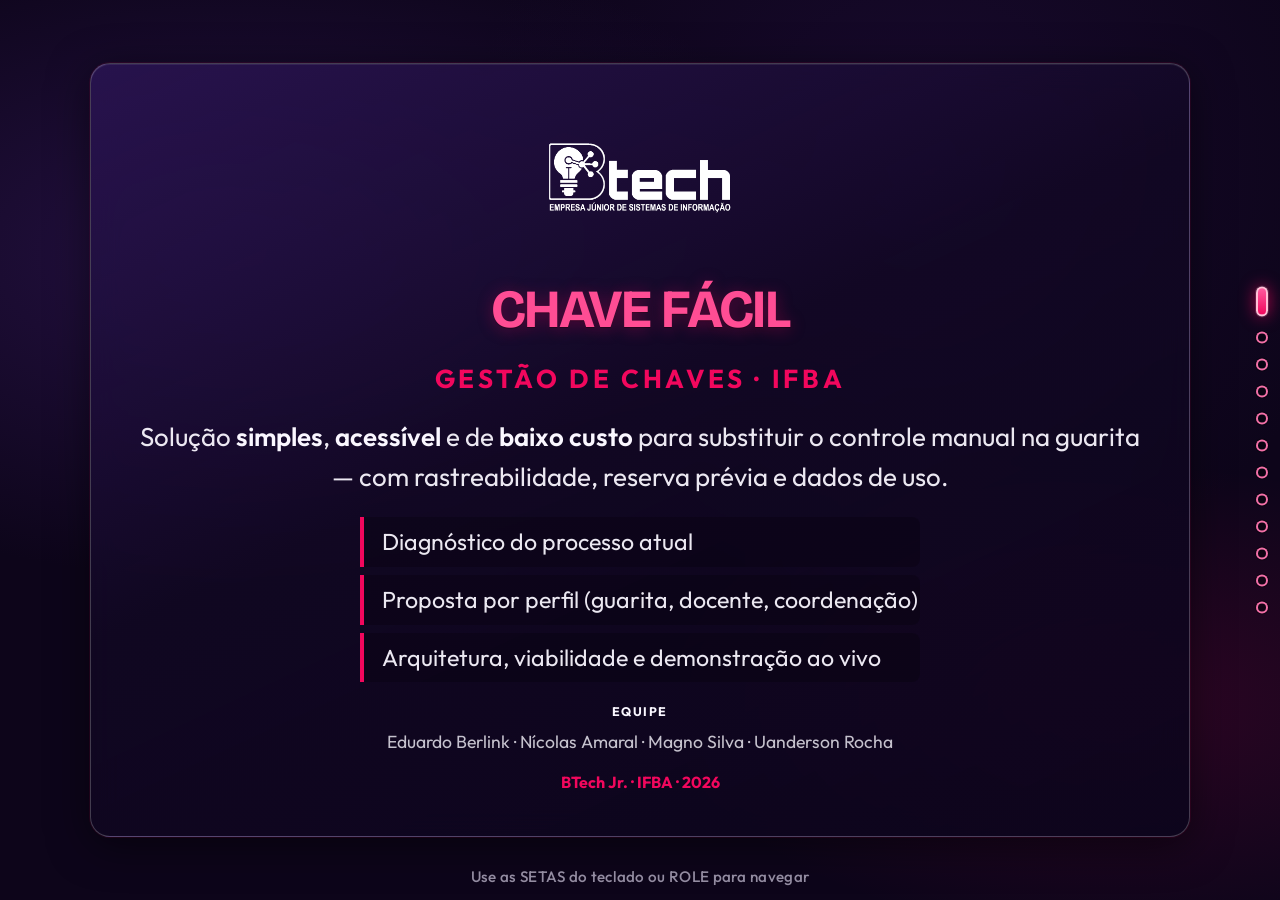
==== commit a360fb80: "Refine content structure in chave-facil.html for improved readability and update styles.css to enhan" ====
--- a/chave-facil.html
+++ b/chave-facil.html
@@ -51,7 +51,8 @@
                 <h2>Cenário</h2>
                 <p class="slide-lead" style="text-align: center;">O IFBA possui <strong>152 ambientes</strong> (102
                     salas de aula, 40 laboratórios, 10 salas de reunião). O controle de chaves é feito em
-                    <strong>caderno na guarita</strong>.</p>
+                    <strong>caderno na guarita</strong>.
+                </p>
                 <div class="grid-cards">
                     <div class="tech-card">
                         <span class="label">Na retirada</span>
@@ -64,7 +65,8 @@
                     <div class="tech-card">
                         <span class="label">O que precisa resolver</span>
                         <p><strong>Rastreabilidade</strong> · <strong>visibilidade</strong> remota ·
-                            <strong>reserva</strong> prévia · <strong>histórico</strong> de uso.</p>
+                            <strong>reserva</strong> prévia · <strong>histórico</strong> de uso.
+                        </p>
                     </div>
                     <div class="tech-card">
                         <span class="label">Premissas do projeto</span>
@@ -84,7 +86,8 @@
                     <div class="tech-card">
                         <span class="label">João · Porteiro (54)</span>
                         <p>Celular só para WhatsApp e funções simples. Troca de turno sem visão de quem retirou chave.
-                            <strong>Interface tem que ser óbvia.</strong></p>
+                            <strong>Interface tem que ser óbvia.</strong>
+                        </p>
                     </div>
                     <div class="tech-card">
                         <span class="label">Ana · Professora (41)</span>
@@ -172,7 +175,8 @@
                 <div class="script-list">
                     <div class="script-step"><strong>Porteiro</strong> Duas telas: “Chaves para entregar” e “Chaves para
                         receber”. Lista com sala · nome · identificador. Pesquisa, toque no nome, botão grande
-                        <em>Entregar</em> ou <em>Receber</em> chave.</div>
+                        <em>Entregar</em> ou <em>Receber</em> chave.
+                    </div>
                     <div class="script-step"><strong>Aluno / Professor</strong> Painel público (livre/ocupado) +
                         formulário de reserva (data, horário, sala).</div>
                     <div class="script-step"><strong>Coordenador</strong> Dashboard: demanda por sala, ociosidade,
@@ -282,7 +286,8 @@
                 <h2>Viabilidade e demonstração</h2>
                 <div class="viability-board">
                     <p class="slide-lead viability-board__subtitle">A proposta é viável na prática — e já existe um
-                        <strong>protótipo funcional</strong> para comprovar isso ao vivo.</p>
+                        <strong>protótipo funcional</strong> para comprovar isso ao vivo.
+                    </p>
                     <div class="viability-board__content">
                         <div class="viability-kpi-grid">
                             <div class="viability-kpi-grid__top">
@@ -307,7 +312,8 @@
                         </div>
                         <p class="slide-lead viability-board__usage">Uso estimado no campus: ~500–2.000 acessos/dia ·
                             pico de 30–80 pessoas entre aulas. Infraestrutura gratuita tende a atender o campus por
-                            <strong>6–18 meses</strong> antes de qualquer custo.</p>
+                            <strong>6–18 meses</strong> antes de qualquer custo.
+                        </p>
                     </div>
                     <div class="viability-board__qr">
                         <p class="viability-board__qr-label">Experimente agora</p>
@@ -333,7 +339,7 @@
         <section class="main-slide">
             <div class="content-box content-box--wide" style="text-align: center;">
                 <h2>Conclusão</h2>
-                <p class="slide-lead" style="max-width: 720px; margin-left: auto; margin-right: auto;">O <strong>Chave
+                <p class="slide-lead" style="max-width: 880px; margin-left: auto; margin-right: auto;">O <strong>Chave
                         Fácil</strong> substitui o caderno por um fluxo digital simples: o porteiro opera em segundos,
                     docentes reservam com antecedência e a coordenação passa a decidir com dados — sem depender de
                     processos manuais.</p>
--- a/styles.css
+++ b/styles.css
@@ -181,7 +181,7 @@
     0 8px 40px rgba(0, 0, 0, 0.5),
     inset 0 1px 0 rgba(255, 255, 255, 0.08),
     0 0 0 1px rgba(242, 7, 93, 0.12);
-  max-width: min(900px, 100%);
+  max-width: min(1100px, 100%);
   width: 100%;
   min-width: 0;
   opacity: 0;
@@ -445,7 +445,7 @@
 }
 
 .content-box--wide {
-  max-width: min(1100px, 100%);
+  max-width: min(1440px, 100%);
 }
 
 .slide-lead {
@@ -602,7 +602,7 @@
   font-family: var(--font-display);
   display: block;
   margin-bottom: 4px;
-  font-size: 0.78rem;
+  font-size: 1.08rem;
   font-weight: 700;
   text-transform: uppercase;
   letter-spacing: 0.06em;
@@ -1056,35 +1056,35 @@
 }
 
 body.deck-present .slide-lead {
-  font-size: clamp(1.15rem, 3.5vw, 1.42rem);
+  font-size: clamp(1.15rem, 3.5vw, 1.62rem);
   line-height: 1.55;
 }
 
 body.deck-present .campaign-pillars li {
-  font-size: clamp(1rem, 2.8vw, 1.15rem);
+  font-size: clamp(1rem, 2.8vw, 1.45rem);
   padding: 0.65rem 0 0.65rem 1.1rem;
 }
 
 body.deck-present .tech-card p {
-  font-size: clamp(0.95rem, 2.6vw, 1.08rem);
+  font-size: clamp(0.95rem, 2.6vw, 1.38rem);
   line-height: 1.5;
 }
 
 body.deck-present .label {
-  font-size: 0.82rem;
+  font-size: 1.02rem;
 }
 
 body.deck-present .script-step {
-  font-size: clamp(0.95rem, 2.6vw, 1.08rem);
+  font-size: clamp(0.95rem, 2.6vw, 1.38rem);
   padding: 12px 14px 12px 16px;
 }
 
 body.deck-present .stack-table {
-  font-size: clamp(0.92rem, 2.5vw, 1.05rem);
+  font-size: clamp(0.92rem, 2.5vw, 1.35rem);
 }
 
 body.deck-present .stack-table th {
-  font-size: 0.82rem;
+  font-size: 1.02rem;
 }
 
 body.deck-present .team-credits {
@@ -1105,7 +1105,7 @@
 
 /* Viabilidade: título em cima | esquerda: subtítulo + conteúdo + QR | direita: MVP em altura total */
 body.deck-present .content-box--viability {
-  max-width: min(980px, 96%);
+  max-width: min(1100px, 96%);
   padding: clamp(16px, 3vw, 28px);
 }
 
@@ -1115,7 +1115,7 @@
 
 body.deck-present .viability-board {
   display: grid;
-  grid-template-columns: 1fr minmax(180px, 220px);
+  grid-template-columns: 1fr minmax(180px, 330px);
   grid-template-rows: auto auto auto;
   gap: clamp(10px, 2vw, 14px) clamp(16px, 3vw, 24px);
   align-items: start;
@@ -1186,7 +1186,7 @@
 }
 
 body.deck-present .iphone-16--viability {
-  --phone-w: min(200px, 24vw);
+  --phone-w: min(240px, 24vw);
   max-height: min(62vh, 520px);
   height: auto;
   aspect-ratio: 393 / 852;
@@ -1217,7 +1217,7 @@
 
 body.deck-present .qr-card p,
 body.deck-present .qr-card a {
-  font-size: clamp(0.88rem, 2.4vw, 1rem);
+  font-size: 0.8rem;
 }
 
 body.deck-present .thanks-block {
